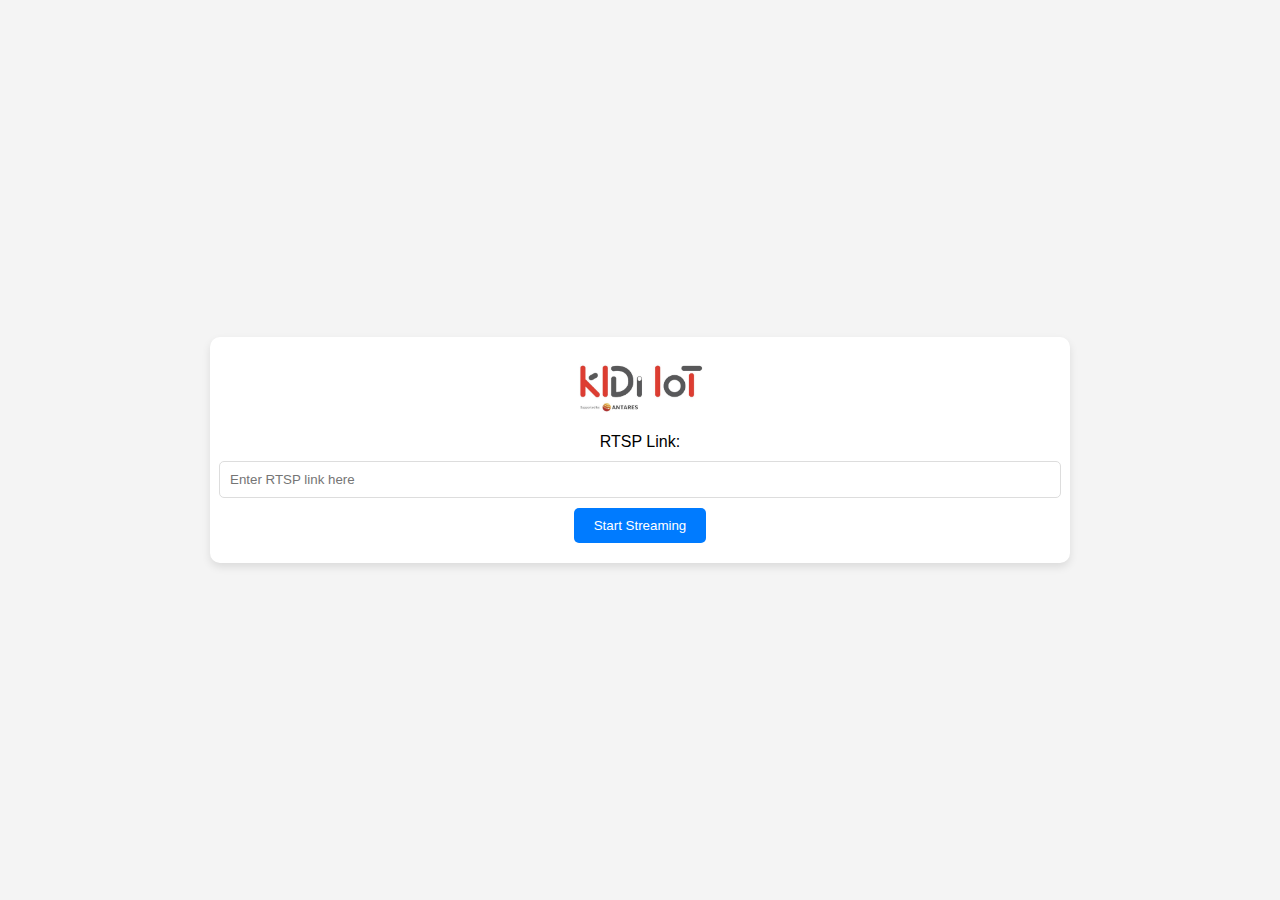
==== Dashboard/index.html @ 6bd5cd01 "update ai4 face pakai caffemodel" ====
<!DOCTYPE html>
<html lang="en">
<head>
    <meta charset="UTF-8">
    <meta name="viewport" content="width=device-width, initial-scale=1.0">
    <title>YOLOv5 Stream</title>
    <link rel="stylesheet" href="style.css">
</head>
<body>
    <div id="container">
        <div id="header">
            <img src="logo.png" alt="Logo" id="logo">
            <!-- <h1>KiDi IoT</h1> -->
        </div>
        
        <!-- Page 1: Start Stream -->
        <div id="start-page">
            <div id="rtsp-section">
                <label for="rtsp-link">RTSP Link:</label>
                <input type="text" id="rtsp-link" name="rtsp-link" placeholder="Enter RTSP link here">
                <button id="start-streaming">Start Streaming</button>
            </div>
        </div>

        <!-- Page 2: Stream Active -->
        <div id="stream-section" style="display: none;">
            <div id="video-container">
                <!-- Left section: controls and text -->
                <div id="left-section">
                    <p>Select AI Mode:</p>
                    <button id="AI1">AI 1</button>
                    <button id="AI2">AI 2</button>
                    <button id="AI3">AI 3</button>
                    <button id="AI4">AI 4</button>
                    <button id="stop-streaming">Stop Streaming</button>
                </div>
                <!-- Right section: video -->
                <div id="right-section">
                    <img id="video-stream" src="" alt="Video Stream">
                    <!-- Detection info below video -->
                </div>
            </div>
            <div id="info-box">
                <div id="detection-info" style="margin-top: 20px; padding: 10px; background: #f0f0f0;">
                    <div id="text-output"></div>
                    <div id="object-selector" style="display: none;">
                        <select id="object-dropdown">
                            <option value="">Select Object</option>
                        </select>
                        <div id="count-display"></div>
                    </div>
                </div>
            </div>
        </div>
    </div>

    <script>
        let aiMode = null;

        // Add this to your existing script section
        let objectList = new Set();
        let selectedObject = '';

        // Reset data when changing AI modes
        function resetDetectionData() {
            objectList.clear();
            selectedObject = '';
            const dropdown = document.getElementById('object-dropdown');
            dropdown.innerHTML = '<option value="">Select Object</option>';
            document.getElementById('text-output').innerHTML = '';
            document.getElementById('count-display').innerHTML = '';
        }


        // Function to update text output
        function updateTextOutput(data) {
            const textOutput = document.getElementById('text-output');
            const objectSelector = document.getElementById('object-selector');
            
            if (aiMode === 'AI2') {
                textOutput.innerHTML = `Objects in boundary:<br>${formatObjectCounts(data)}`;
                objectSelector.style.display = 'none';
            } else if (aiMode === 'AI3') {
                objectSelector.style.display = 'block';
                updateObjectDropdown(data);
            }
        }

        // Function to format object counts for AI2
        function formatObjectCounts(data) {
            return Object.entries(data)
                .map(([obj, count]) => `${obj}: ${count}`)
                .join('<br>');
        }

        // Function to update dropdown for AI3
        function updateObjectDropdown(data) {
            const dropdown = document.getElementById('object-dropdown');
            Object.keys(data).forEach(obj => objectList.add(obj));
            
            // Only update options if they changed
            if (dropdown.options.length !== objectList.size + 1) {
                dropdown.innerHTML = '<option value="">Select Object</option>';
                [...objectList].sort().forEach(obj => {
                    const option = document.createElement('option');
                    option.value = obj;
                    option.textContent = obj;
                    dropdown.appendChild(option);
                });
            }
        }

        // Add event listener for dropdown
        document.getElementById('object-dropdown').addEventListener('change', function(e) {
        if (e.target.value) {
            selectedObject = e.target.value;
            updateSelectedObjectCount();
        }
    });

        // Function to update count for selected object
        function updateSelectedObjectCount() {
            fetch('http://localhost:5001/get_object_count', {
                method: 'POST',
                headers: {
                    'Content-Type': 'application/json',
                },
                body: JSON.stringify({ object: selectedObject })
            })
            .then(response => response.json())
            .then(data => {
                document.getElementById('count-display').innerHTML = 
                    `Obj Count: ${selectedObject}<br>Count: ${data.count}`;
            });
        }

        // Add periodic updates
        // Add periodic updates with better error handling
        function startPeriodicUpdates() {
            setInterval(() => {
                if (aiMode === 'AI2' || aiMode === 'AI3') {
                    fetch('http://localhost:5001/get_detection_data')
                    .then(response => response.json())
                    .then(data => {
                        if (Object.keys(data).length > 0) {
                            updateTextOutput(data);
                        }
                    })
                    .catch(error => console.error('Error fetching detection data:', error));
                }
            }, 1000);
        }

        startPeriodicUpdates();

        document.getElementById('AI1').addEventListener('click', function() {
            aiMode = 'AI1';
            updateAiMode(aiMode);
        });

        document.getElementById('AI2').addEventListener('click', function() {
            aiMode = 'AI2';
            updateAiMode(aiMode);
        });

        document.getElementById('AI3').addEventListener('click', function() {
            aiMode = 'AI3';
            updateAiMode(aiMode);
        });

        document.getElementById('AI4').addEventListener('click', function() {
            aiMode = 'AI4';
            updateAiMode(aiMode);
        });

        
        
        // Update AI mode with reset
        function updateAiMode(mode) {
            fetch('http://localhost:5001/reset_data', {
                method: 'POST'
            })
            .then(() => {
                resetDetectionData();
                
                // Show/hide info-box based on AI mode
                const infoBox = document.getElementById('info-box');
                if (mode === 'AI2' || mode === 'AI3') {
                    infoBox.style.display = 'block';
                } else {
                    infoBox.style.display = 'none';
                }
                
                fetch('http://localhost:5001/update_ai_mode', {
                    method: 'POST',
                    headers: {
                        'Content-Type': 'application/x-www-form-urlencoded',
                    },
                    body: `ai_mode=${encodeURIComponent(mode)}`
                })
                .then(response => {
                    if (response.ok) {
                        alert(`AI Mode updated to: ${mode}`);
                        const videoStream = document.getElementById('video-stream');
                        videoStream.src = '';
                        setTimeout(() => {
                            videoStream.src = `http://localhost:5001/video_feed?timestamp=${new Date().getTime()}`;
                        }, 100);
                    } else {
                        response.text().then(text => alert('Error: ' + text));
                    }
                })
                .catch(error => alert('Error: ' + error));
            });
        }


        
        document.getElementById('start-streaming').addEventListener('click', function() {
            const rtspLink = document.getElementById('rtsp-link').value;
            const aiMode = 'noAI'; // Set your AI mode here if needed

            fetch('http://localhost:5001/start_streaming', {
                method: 'POST',
                headers: {
                    'Content-Type': 'application/x-www-form-urlencoded',
                },
                body: `rtsp=${encodeURIComponent(rtspLink)}&ai_mode=${encodeURIComponent(aiMode)}`,
            })
            .then(response => {
                if (response.ok) {
                    alert('Streaming started successfully!');
                    document.getElementById('video-stream').src = "http://localhost:5001/video_feed";
                    document.getElementById('start-page').style.display = 'none';
                    document.getElementById('stream-section').style.display = 'flex';
                } else {
                    response.text().then(text => alert('Error: ' + text));
                }
            })
            .catch(error => alert('Error: ' + error));
        });

        document.getElementById('stop-streaming').addEventListener('click', function() {
            fetch('http://localhost:5001/stop_streaming', {
                method: 'POST',
            })
            .then(response => {
                if (response.ok) {
                    alert('Streaming stopped successfully!');
                    document.getElementById('video-stream').src = "";
                    document.getElementById('stream-section').style.display = 'none';
                    document.getElementById('start-page').style.display = 'block';
                } else {
                    response.text().then(text => alert('Error: ' + text));
                }
            })
            .catch(error => alert('Error: ' + error));
        });
        
    </script>
</body>
</html>
---- Dashboard/style.css ----
body {
    font-family: Arial, sans-serif;
    margin: 0;
    padding: 0;
    display: flex;
    justify-content: center;
    align-items: center;
    height: 100vh;
    background-color: #f4f4f4;
}

#container {
    text-align: center;
    padding: 20px;
    background: white;
    border-radius: 10px;
    box-shadow: 0 4px 8px rgba(0, 0, 0, 0.1);
    width: 80%;
    max-width: 820px;
}

#header {
    display: flex;
    align-items: center;
    justify-content: center;
    width: 100%;
    margin-bottom: 20px;
}

#logo {
    width: 125px;
    height: auto;
    display: block;
    margin: 0 auto;
}

#rtsp-section {
    display: flex;
    flex-direction: column;
    align-items: center;
}

#rtsp-section input {
    width: 100%;
    padding: 10px;
    margin: 10px 0;
    border: 1px solid #ddd;
    border-radius: 5px;
}

#rtsp-section button {
    padding: 10px 20px;
    background: #007bff;
    color: white;
    border: none;
    border-radius: 5px;
    cursor: pointer;
}

#rtsp-section button:hover {
    background: #0056b3;
}

#stream-section {
    display: flex;
    justify-content: center;
    align-items: center;
    width: 100%;
    height: 60vh;
}

#video-container {
    display: flex;
    justify-content: center;
    align-items: center;
    width: 95%;
    max-width: 900px;
}

#left-section {
    display: flex;
    flex-direction: column;
    justify-content: flex-start;
    margin-right: 20px;
    max-width: 200px;
}

#left-section p {
    margin-bottom: 10px;
    font-weight: bold;
}

#left-section button {
    padding: 10px;
    margin-bottom: 10px;
    background: #007bff;
    color: white;
    border: none;
    border-radius: 5px;
    cursor: pointer;
}

#left-section button:hover {
    background: #0056b3;
}

#left-section #stop-streaming {
    background: #dc3545;
}

#left-section #stop-streaming:hover {
    background: #c82333;
}

#right-section {
    flex: 1;
    display: flex;
    justify-content: center;
    align-items: center;
}

#video-stream {
    max-width: 100%;
    border-radius: 10px;
}

#info-box {
    margin-top: 20px;
    padding: 10px;
    border: 1px solid #ddd;
    border-radius: 5px;
    background: #f9f9f9;
    display: none;
}
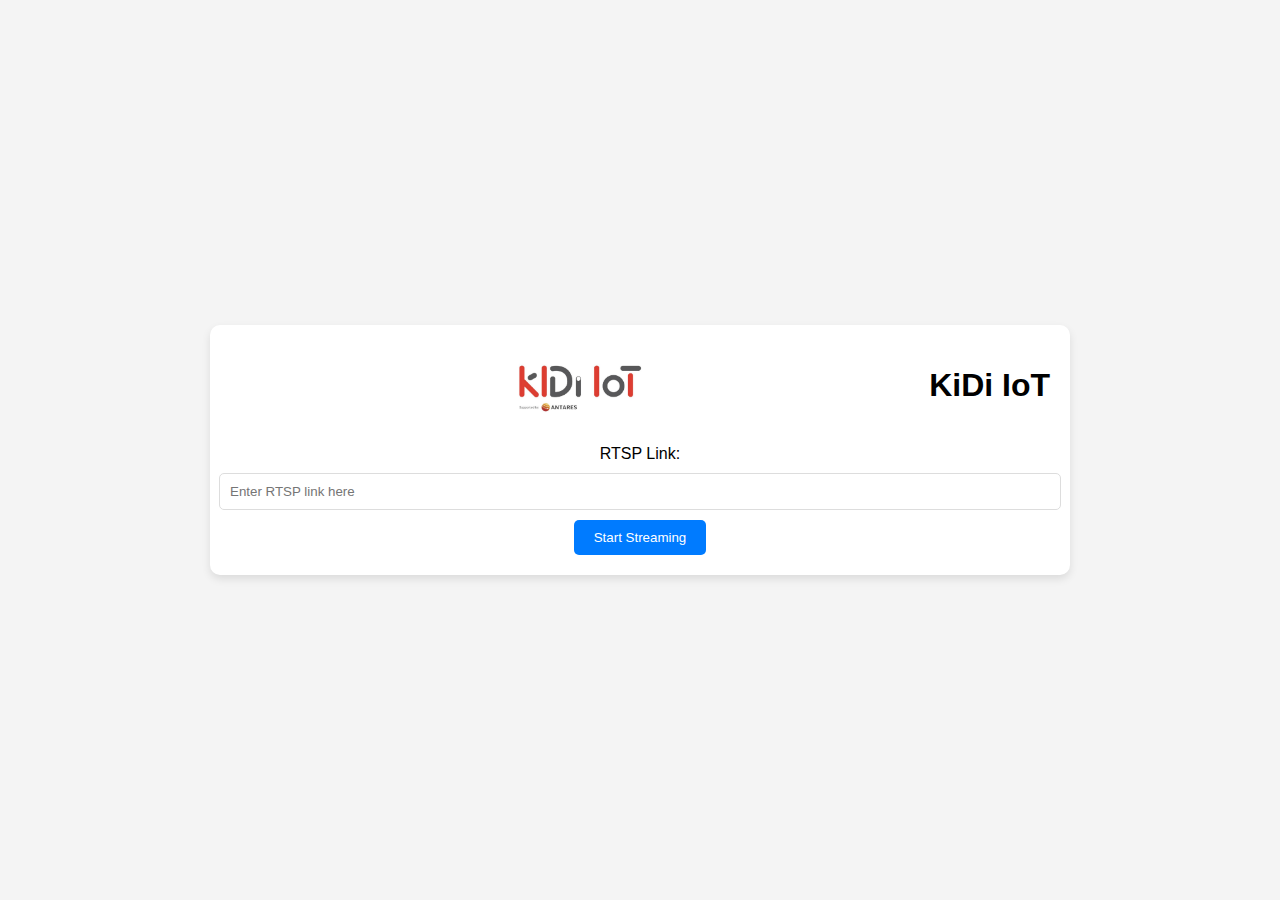
==== commit 7ad8ff7c: "fix" ====
--- a/Dashboard/index.html
+++ b/Dashboard/index.html
@@ -5,12 +5,13 @@
     <meta name="viewport" content="width=device-width, initial-scale=1.0">
     <title>YOLOv5 Stream</title>
     <link rel="stylesheet" href="style.css">
+
 </head>
 <body>
     <div id="container">
         <div id="header">
             <img src="logo.png" alt="Logo" id="logo">
-            <!-- <h1>KiDi IoT</h1> -->
+            <h1>KiDi IoT</h1>
         </div>
         
         <!-- Page 1: Start Stream -->
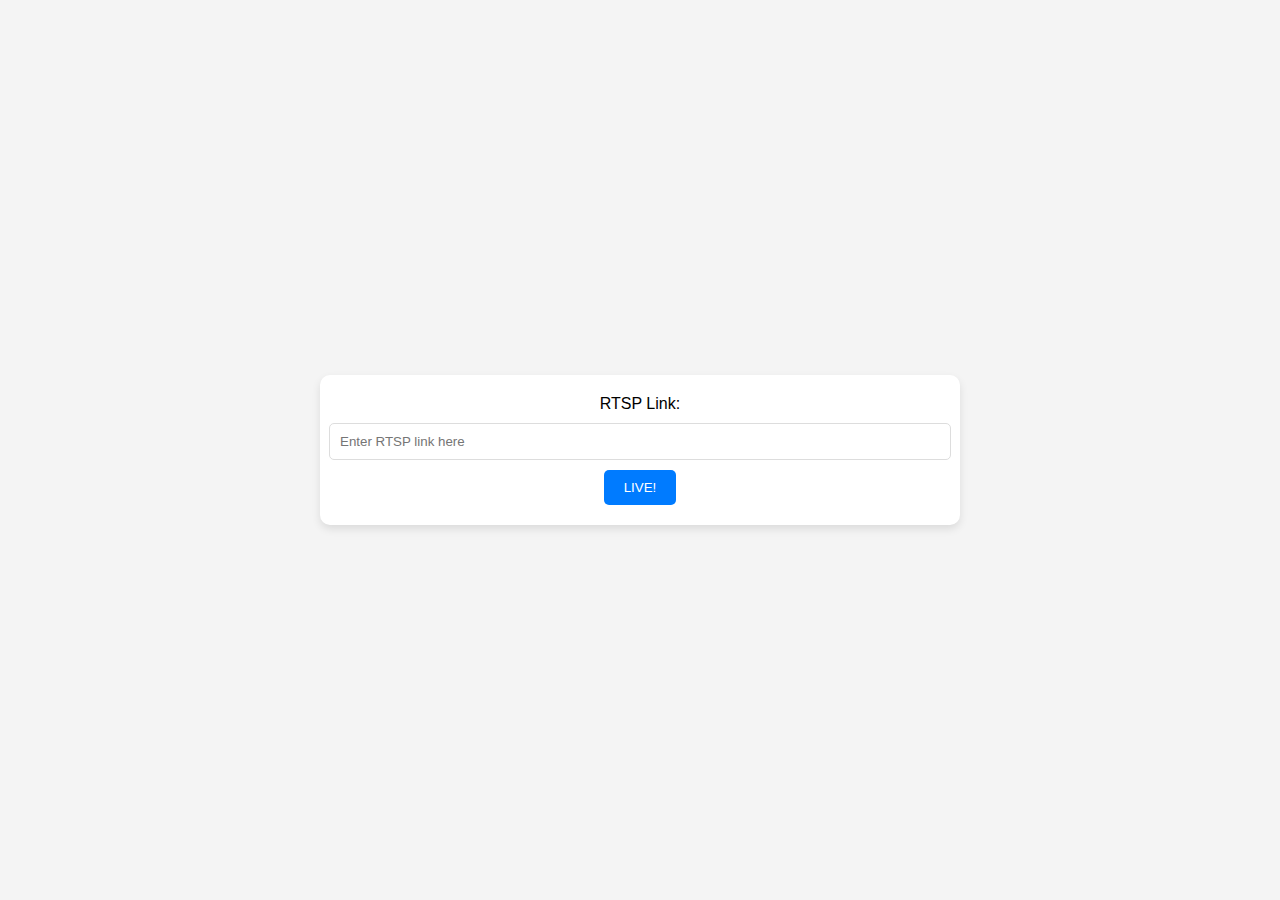
==== commit 9b0313de: "Fix UI" ====
--- a/Dashboard/index.html
+++ b/Dashboard/index.html
@@ -9,236 +9,78 @@
 </head>
 <body>
     <div id="container">
-        <div id="header">
-            <img src="logo.png" alt="Logo" id="logo">
-            <h1>KiDi IoT</h1>
-        </div>
-        
-        <!-- Page 1: Start Stream -->
-        <div id="start-page">
-            <div id="rtsp-section">
-                <label for="rtsp-link">RTSP Link:</label>
-                <input type="text" id="rtsp-link" name="rtsp-link" placeholder="Enter RTSP link here">
-                <button id="start-streaming">Start Streaming</button>
-            </div>
+        <div id="rtsp-section">
+            <label for="rtsp-link">RTSP Link:</label>
+            <input type="text" id="rtsp-link" name="rtsp-link" placeholder="Enter RTSP link here">
+            <button id="submit-rtsp">LIVE!</button>
         </div>
 
-        <!-- Page 2: Stream Active -->
         <div id="stream-section" style="display: none;">
-            <div id="video-container">
-                <!-- Left section: controls and text -->
-                <div id="left-section">
-                    <p>Select AI Mode:</p>
-                    <button id="AI1">AI 1</button>
-                    <button id="AI2">AI 2</button>
-                    <button id="AI3">AI 3</button>
-                    <button id="AI4">AI 4</button>
-                    <button id="stop-streaming">Stop Streaming</button>
-                </div>
-                <!-- Right section: video -->
-                <div id="right-section">
-                    <img id="video-stream" src="" alt="Video Stream">
-                    <!-- Detection info below video -->
-                </div>
+            <div id="controls">
+                <button id="AI1">AI 1</button>
+                <button id="AI2">AI 2</button>
+                <button id="AI3">AI 3</button>
+                <button id="AI4">AI 4</button>
+                <button id="stop-streaming">Stop Streaming</button>
             </div>
-            <div id="info-box">
-                <div id="detection-info" style="margin-top: 20px; padding: 10px; background: #f0f0f0;">
-                    <div id="text-output"></div>
-                    <div id="object-selector" style="display: none;">
-                        <select id="object-dropdown">
-                            <option value="">Select Object</option>
-                        </select>
-                        <div id="count-display"></div>
-                    </div>
-                </div>
-            </div>
+            <img id="video-stream" src="http://localhost:5001/video_feed" alt="Video Stream">
         </div>
+
+        <div id="info-box">Additional information displayed here.</div>
     </div>
 
     <script>
         let aiMode = null;
 
-        // Add this to your existing script section
-        let objectList = new Set();
-        let selectedObject = '';
+        document.getElementById('submit-rtsp').addEventListener('click', function() {
+            const rtspLink = document.getElementById('rtsp-link').value;
 
-        // Reset data when changing AI modes
-        function resetDetectionData() {
-            objectList.clear();
-            selectedObject = '';
-            const dropdown = document.getElementById('object-dropdown');
-            dropdown.innerHTML = '<option value="">Select Object</option>';
-            document.getElementById('text-output').innerHTML = '';
-            document.getElementById('count-display').innerHTML = '';
-        }
-
-
-        // Function to update text output
-        function updateTextOutput(data) {
-            const textOutput = document.getElementById('text-output');
-            const objectSelector = document.getElementById('object-selector');
-            
-            if (aiMode === 'AI2') {
-                textOutput.innerHTML = `Objects in boundary:<br>${formatObjectCounts(data)}`;
-                objectSelector.style.display = 'none';
-            } else if (aiMode === 'AI3') {
-                objectSelector.style.display = 'block';
-                updateObjectDropdown(data);
+            if (!rtspLink) {
+                alert('Please enter an RTSP link.');
+                return;
             }
-        }
-
-        // Function to format object counts for AI2
-        function formatObjectCounts(data) {
-            return Object.entries(data)
-                .map(([obj, count]) => `${obj}: ${count}`)
-                .join('<br>');
-        }
-
-        // Function to update dropdown for AI3
-        function updateObjectDropdown(data) {
-            const dropdown = document.getElementById('object-dropdown');
-            Object.keys(data).forEach(obj => objectList.add(obj));
-            
-            // Only update options if they changed
-            if (dropdown.options.length !== objectList.size + 1) {
-                dropdown.innerHTML = '<option value="">Select Object</option>';
-                [...objectList].sort().forEach(obj => {
-                    const option = document.createElement('option');
-                    option.value = obj;
-                    option.textContent = obj;
-                    dropdown.appendChild(option);
-                });
-            }
-        }
-
-        // Add event listener for dropdown
-        document.getElementById('object-dropdown').addEventListener('change', function(e) {
-        if (e.target.value) {
-            selectedObject = e.target.value;
-            updateSelectedObjectCount();
-        }
-    });
-
-        // Function to update count for selected object
-        function updateSelectedObjectCount() {
-            fetch('http://localhost:5001/get_object_count', {
-                method: 'POST',
-                headers: {
-                    'Content-Type': 'application/json',
-                },
-                body: JSON.stringify({ object: selectedObject })
-            })
-            .then(response => response.json())
-            .then(data => {
-                document.getElementById('count-display').innerHTML = 
-                    `Obj Count: ${selectedObject}<br>Count: ${data.count}`;
-            });
-        }
-
-        // Add periodic updates
-        // Add periodic updates with better error handling
-        function startPeriodicUpdates() {
-            setInterval(() => {
-                if (aiMode === 'AI2' || aiMode === 'AI3') {
-                    fetch('http://localhost:5001/get_detection_data')
-                    .then(response => response.json())
-                    .then(data => {
-                        if (Object.keys(data).length > 0) {
-                            updateTextOutput(data);
-                        }
-                    })
-                    .catch(error => console.error('Error fetching detection data:', error));
-                }
-            }, 1000);
-        }
-
-        startPeriodicUpdates();
-
-        document.getElementById('AI1').addEventListener('click', function() {
-            aiMode = 'AI1';
-            updateAiMode(aiMode);
-        });
-
-        document.getElementById('AI2').addEventListener('click', function() {
-            aiMode = 'AI2';
-            updateAiMode(aiMode);
-        });
-
-        document.getElementById('AI3').addEventListener('click', function() {
-            aiMode = 'AI3';
-            updateAiMode(aiMode);
-        });
-
-        document.getElementById('AI4').addEventListener('click', function() {
-            aiMode = 'AI4';
-            updateAiMode(aiMode);
-        });
-
-        
-        
-        // Update AI mode with reset
-        function updateAiMode(mode) {
-            fetch('http://localhost:5001/reset_data', {
-                method: 'POST'
-            })
-            .then(() => {
-                resetDetectionData();
-                
-                // Show/hide info-box based on AI mode
-                const infoBox = document.getElementById('info-box');
-                if (mode === 'AI2' || mode === 'AI3') {
-                    infoBox.style.display = 'block';
-                } else {
-                    infoBox.style.display = 'none';
-                }
-                
-                fetch('http://localhost:5001/update_ai_mode', {
-                    method: 'POST',
-                    headers: {
-                        'Content-Type': 'application/x-www-form-urlencoded',
-                    },
-                    body: `ai_mode=${encodeURIComponent(mode)}`
-                })
-                .then(response => {
-                    if (response.ok) {
-                        alert(`AI Mode updated to: ${mode}`);
-                        const videoStream = document.getElementById('video-stream');
-                        videoStream.src = '';
-                        setTimeout(() => {
-                            videoStream.src = `http://localhost:5001/video_feed?timestamp=${new Date().getTime()}`;
-                        }, 100);
-                    } else {
-                        response.text().then(text => alert('Error: ' + text));
-                    }
-                })
-                .catch(error => alert('Error: ' + error));
-            });
-        }
-
-
-        
-        document.getElementById('start-streaming').addEventListener('click', function() {
-            const rtspLink = document.getElementById('rtsp-link').value;
-            const aiMode = 'noAI'; // Set your AI mode here if needed
 
             fetch('http://localhost:5001/start_streaming', {
                 method: 'POST',
                 headers: {
                     'Content-Type': 'application/x-www-form-urlencoded',
                 },
-                body: `rtsp=${encodeURIComponent(rtspLink)}&ai_mode=${encodeURIComponent(aiMode)}`,
+                body: `rtsp=${encodeURIComponent(rtspLink)}`,
             })
             .then(response => {
                 if (response.ok) {
                     alert('Streaming started successfully!');
-                    document.getElementById('video-stream').src = "http://localhost:5001/video_feed";
-                    document.getElementById('start-page').style.display = 'none';
+                    document.getElementById('rtsp-section').style.display = 'none';
                     document.getElementById('stream-section').style.display = 'flex';
                 } else {
                     response.text().then(text => alert('Error: ' + text));
                 }
             })
             .catch(error => alert('Error: ' + error));
+        });
+
+        document.getElementById('AI1').addEventListener('click', function() {
+            aiMode = 'AI1';
+            alert('AI 1 selected');
+            document.getElementById('info-box').style.display = 'none';
+        });
+
+        document.getElementById('AI2').addEventListener('click', function() {
+            aiMode = 'AI2';
+            alert('AI 2 selected');
+            document.getElementById('info-box').style.display = 'block';
+        });
+
+        document.getElementById('AI3').addEventListener('click', function() {
+            aiMode = 'AI3';
+            alert('AI 3 selected');
+            document.getElementById('info-box').style.display = 'block';
+        });
+
+        document.getElementById('AI4').addEventListener('click', function() {
+            aiMode = 'AI4';
+            alert('AI 4 selected');
+            document.getElementById('info-box').style.display = 'none';
         });
 
         document.getElementById('stop-streaming').addEventListener('click', function() {
@@ -248,16 +90,14 @@
             .then(response => {
                 if (response.ok) {
                     alert('Streaming stopped successfully!');
-                    document.getElementById('video-stream').src = "";
+                    document.getElementById('rtsp-section').style.display = 'flex';
                     document.getElementById('stream-section').style.display = 'none';
-                    document.getElementById('start-page').style.display = 'block';
                 } else {
                     response.text().then(text => alert('Error: ' + text));
                 }
             })
             .catch(error => alert('Error: ' + error));
         });
-        
     </script>
 </body>
 </html>
--- a/Dashboard/style.css
+++ b/Dashboard/style.css
@@ -8,38 +8,20 @@
     height: 100vh;
     background-color: #f4f4f4;
 }
-
 #container {
     text-align: center;
     padding: 20px;
     background: white;
     border-radius: 10px;
     box-shadow: 0 4px 8px rgba(0, 0, 0, 0.1);
-    width: 80%;
-    max-width: 820px;
+    width: 90%;
+    max-width: 600px;
 }
-
-#header {
-    display: flex;
-    align-items: center;
-    justify-content: center;
-    width: 100%;
-    margin-bottom: 20px;
-}
-
-#logo {
-    width: 125px;
-    height: auto;
-    display: block;
-    margin: 0 auto;
-}
-
 #rtsp-section {
     display: flex;
     flex-direction: column;
     align-items: center;
 }
-
 #rtsp-section input {
     width: 100%;
     padding: 10px;
@@ -47,7 +29,6 @@
     border: 1px solid #ddd;
     border-radius: 5px;
 }
-
 #rtsp-section button {
     padding: 10px 20px;
     background: #007bff;
@@ -56,41 +37,20 @@
     border-radius: 5px;
     cursor: pointer;
 }
-
 #rtsp-section button:hover {
     background: #0056b3;
 }
-
 #stream-section {
     display: flex;
-    justify-content: center;
-    align-items: center;
-    width: 100%;
-    height: 60vh;
+    margin-top: 20px;
 }
-
-#video-container {
-    display: flex;
-    justify-content: center;
-    align-items: center;
-    width: 95%;
-    max-width: 900px;
-}
-
-#left-section {
+#controls {
     display: flex;
     flex-direction: column;
-    justify-content: flex-start;
+    justify-content: center;
     margin-right: 20px;
-    max-width: 200px;
 }
-
-#left-section p {
-    margin-bottom: 10px;
-    font-weight: bold;
-}
-
-#left-section button {
+#controls button {
     padding: 10px;
     margin-bottom: 10px;
     background: #007bff;
@@ -99,31 +59,14 @@
     border-radius: 5px;
     cursor: pointer;
 }
-
-#left-section button:hover {
+#controls button:hover {
     background: #0056b3;
 }
-
-#left-section #stop-streaming {
-    background: #dc3545;
-}
-
-#left-section #stop-streaming:hover {
-    background: #c82333;
-}
-
-#right-section {
+#video-stream {
     flex: 1;
-    display: flex;
-    justify-content: center;
-    align-items: center;
-}
-
-#video-stream {
     max-width: 100%;
     border-radius: 10px;
 }
-
 #info-box {
     margin-top: 20px;
     padding: 10px;
@@ -131,4 +74,4 @@
     border-radius: 5px;
     background: #f9f9f9;
     display: none;
-}
+}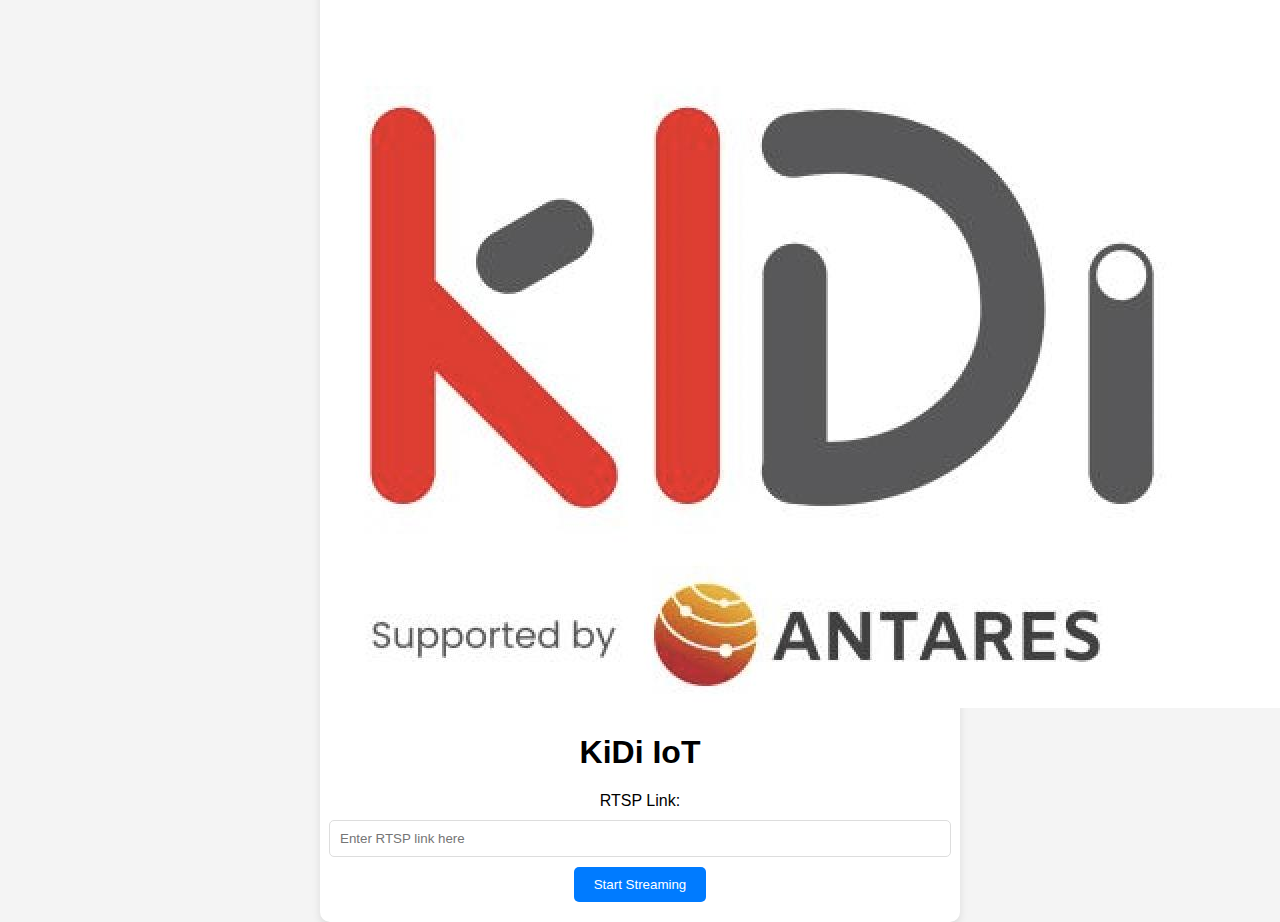
==== commit aabdfc85: "update yolo11n" ====
--- a/Dashboard/index.html
+++ b/Dashboard/index.html
@@ -9,48 +9,230 @@
 </head>
 <body>
     <div id="container">
-        <div id="rtsp-section">
-            <label for="rtsp-link">RTSP Link:</label>
-            <input type="text" id="rtsp-link" name="rtsp-link" placeholder="Enter RTSP link here">
-            <button id="submit-rtsp">LIVE!</button>
+        <div id="header">
+            <img src="logo.png" alt="Logo" id="logo">
+            <h1>KiDi IoT</h1>
         </div>
-
+        
+        <!-- Page 1: Start Stream -->
+        <div id="start-page">
+            <div id="rtsp-section">
+                <label for="rtsp-link">RTSP Link:</label>
+                <input type="text" id="rtsp-link" name="rtsp-link" placeholder="Enter RTSP link here">
+                <button id="start-streaming">Start Streaming</button>
+            </div>
+        </div>
+
+        <!-- Page 2: Stream Active -->
         <div id="stream-section" style="display: none;">
-            <div id="controls">
-                <button id="AI1">AI 1</button>
-                <button id="AI2">AI 2</button>
-                <button id="AI3">AI 3</button>
-                <button id="AI4">AI 4</button>
-                <button id="stop-streaming">Stop Streaming</button>
+            <div id="video-container">
+                <!-- Left section: controls and text -->
+                <div id="left-section">
+                    <p>Select AI Mode:</p>
+                    <button id="AI1">AI 1</button>
+                    <button id="AI2">AI 2</button>
+                    <button id="AI3">AI 3</button>
+                    <button id="AI4">AI 4</button>
+                    <button id="stop-streaming">Stop Streaming</button>
+                </div>
+                <!-- Right section: video -->
+                <div id="right-section">
+                    <img id="video-stream" src="" alt="Video Stream">
+                    <!-- Detection info below video -->
+                </div>
             </div>
-            <img id="video-stream" src="http://localhost:5001/video_feed" alt="Video Stream">
+            <div id="info-box">
+                <div id="detection-info" style="margin-top: 20px; padding: 10px; background: #f0f0f0;">
+                    <div id="text-output"></div>
+                    <div id="object-selector" style="display: none;">
+                        <select id="object-dropdown">
+                            <option value="">Select Object</option>
+                        </select>
+                        <div id="count-display"></div>
+                    </div>
+                </div>
+            </div>
         </div>
-
-        <div id="info-box">Additional information displayed here.</div>
     </div>
 
     <script>
         let aiMode = null;
 
-        document.getElementById('submit-rtsp').addEventListener('click', function() {
+        // Add this to your existing script section
+        let objectList = new Set();
+        let selectedObject = '';
+
+        // Reset data when changing AI modes
+        function resetDetectionData() {
+            objectList.clear();
+            selectedObject = '';
+            const dropdown = document.getElementById('object-dropdown');
+            dropdown.innerHTML = '<option value="">Select Object</option>';
+            document.getElementById('text-output').innerHTML = '';
+            document.getElementById('count-display').innerHTML = '';
+        }
+
+
+        // Function to update text output
+        function updateTextOutput(data) {
+            const textOutput = document.getElementById('text-output');
+            const objectSelector = document.getElementById('object-selector');
+            
+            if (aiMode === 'AI2') {
+                textOutput.innerHTML = `Objects in boundary:<br>${formatObjectCounts(data)}`;
+                objectSelector.style.display = 'none';
+            } else if (aiMode === 'AI3') {
+                objectSelector.style.display = 'block';
+                updateObjectDropdown(data);
+            }
+        }
+
+        // Function to format object counts for AI2
+        function formatObjectCounts(data) {
+            return Object.entries(data)
+                .map(([obj, count]) => `${obj}: ${count}`)
+                .join('<br>');
+        }
+
+        // Function to update dropdown for AI3
+        function updateObjectDropdown(data) {
+            const dropdown = document.getElementById('object-dropdown');
+            Object.keys(data).forEach(obj => objectList.add(obj));
+            
+            // Only update options if they changed
+            if (dropdown.options.length !== objectList.size + 1) {
+                dropdown.innerHTML = '<option value="">Select Object</option>';
+                [...objectList].sort().forEach(obj => {
+                    const option = document.createElement('option');
+                    option.value = obj;
+                    option.textContent = obj;
+                    dropdown.appendChild(option);
+                });
+            }
+        }
+
+        // Add event listener for dropdown
+        document.getElementById('object-dropdown').addEventListener('change', function(e) {
+        if (e.target.value) {
+            selectedObject = e.target.value;
+            updateSelectedObjectCount();
+        }
+    });
+
+        // Function to update count for selected object
+        function updateSelectedObjectCount() {
+            fetch('http://localhost:5001/get_object_count', {
+                method: 'POST',
+                headers: {
+                    'Content-Type': 'application/json',
+                },
+                body: JSON.stringify({ object: selectedObject })
+            })
+            .then(response => response.json())
+            .then(data => {
+                document.getElementById('count-display').innerHTML = 
+                    `Obj Count: ${selectedObject}<br>Count: ${data.count}`;
+            });
+        }
+
+        // Add periodic updates
+        // Add periodic updates with better error handling
+        function startPeriodicUpdates() {
+            setInterval(() => {
+                if (aiMode === 'AI2' || aiMode === 'AI3') {
+                    fetch('http://localhost:5001/get_detection_data')
+                    .then(response => response.json())
+                    .then(data => {
+                        if (Object.keys(data).length > 0) {
+                            updateTextOutput(data);
+                        }
+                    })
+                    .catch(error => console.error('Error fetching detection data:', error));
+                }
+            }, 1000);
+        }
+
+        startPeriodicUpdates();
+
+        document.getElementById('AI1').addEventListener('click', function() {
+            aiMode = 'AI1';
+            updateAiMode(aiMode);
+        });
+
+        document.getElementById('AI2').addEventListener('click', function() {
+            aiMode = 'AI2';
+            updateAiMode(aiMode);
+        });
+
+        document.getElementById('AI3').addEventListener('click', function() {
+            aiMode = 'AI3';
+            updateAiMode(aiMode);
+        });
+
+        document.getElementById('AI4').addEventListener('click', function() {
+            aiMode = 'AI4';
+            updateAiMode(aiMode);
+        });
+
+        
+        
+        // Update AI mode with reset
+        function updateAiMode(mode) {
+            fetch('http://localhost:5001/reset_data', {
+                method: 'POST'
+            })
+            .then(() => {
+                resetDetectionData();
+                
+                // Show/hide info-box based on AI mode
+                const infoBox = document.getElementById('info-box');
+                if (mode === 'AI2' || mode === 'AI3') {
+                    infoBox.style.display = 'block';
+                } else {
+                    infoBox.style.display = 'none';
+                }
+                
+                fetch('http://localhost:5001/update_ai_mode', {
+                    method: 'POST',
+                    headers: {
+                        'Content-Type': 'application/x-www-form-urlencoded',
+                    },
+                    body: `ai_mode=${encodeURIComponent(mode)}`
+                })
+                .then(response => {
+                    if (response.ok) {
+                        alert(`AI Mode updated to: ${mode}`);
+                        const videoStream = document.getElementById('video-stream');
+                        videoStream.src = '';
+                        setTimeout(() => {
+                            videoStream.src = `http://localhost:5001/video_feed?timestamp=${new Date().getTime()}`;
+                        }, 100);
+                    } else {
+                        response.text().then(text => alert('Error: ' + text));
+                    }
+                })
+                .catch(error => alert('Error: ' + error));
+            });
+        }
+
+
+        
+        document.getElementById('start-streaming').addEventListener('click', function() {
             const rtspLink = document.getElementById('rtsp-link').value;
-
-            if (!rtspLink) {
-                alert('Please enter an RTSP link.');
-                return;
-            }
+            const aiMode = 'noAI'; // Set your AI mode here if needed
 
             fetch('http://localhost:5001/start_streaming', {
                 method: 'POST',
                 headers: {
                     'Content-Type': 'application/x-www-form-urlencoded',
                 },
-                body: `rtsp=${encodeURIComponent(rtspLink)}`,
+                body: `rtsp=${encodeURIComponent(rtspLink)}&ai_mode=${encodeURIComponent(aiMode)}`,
             })
             .then(response => {
                 if (response.ok) {
                     alert('Streaming started successfully!');
-                    document.getElementById('rtsp-section').style.display = 'none';
+                    document.getElementById('video-stream').src = "http://localhost:5001/video_feed";
+                    document.getElementById('start-page').style.display = 'none';
                     document.getElementById('stream-section').style.display = 'flex';
                 } else {
                     response.text().then(text => alert('Error: ' + text));
@@ -59,30 +241,6 @@
             .catch(error => alert('Error: ' + error));
         });
 
-        document.getElementById('AI1').addEventListener('click', function() {
-            aiMode = 'AI1';
-            alert('AI 1 selected');
-            document.getElementById('info-box').style.display = 'none';
-        });
-
-        document.getElementById('AI2').addEventListener('click', function() {
-            aiMode = 'AI2';
-            alert('AI 2 selected');
-            document.getElementById('info-box').style.display = 'block';
-        });
-
-        document.getElementById('AI3').addEventListener('click', function() {
-            aiMode = 'AI3';
-            alert('AI 3 selected');
-            document.getElementById('info-box').style.display = 'block';
-        });
-
-        document.getElementById('AI4').addEventListener('click', function() {
-            aiMode = 'AI4';
-            alert('AI 4 selected');
-            document.getElementById('info-box').style.display = 'none';
-        });
-
         document.getElementById('stop-streaming').addEventListener('click', function() {
             fetch('http://localhost:5001/stop_streaming', {
                 method: 'POST',
@@ -90,14 +248,16 @@
             .then(response => {
                 if (response.ok) {
                     alert('Streaming stopped successfully!');
-                    document.getElementById('rtsp-section').style.display = 'flex';
+                    document.getElementById('video-stream').src = "";
                     document.getElementById('stream-section').style.display = 'none';
+                    document.getElementById('start-page').style.display = 'block';
                 } else {
                     response.text().then(text => alert('Error: ' + text));
                 }
             })
             .catch(error => alert('Error: ' + error));
         });
+        
     </script>
 </body>
 </html>
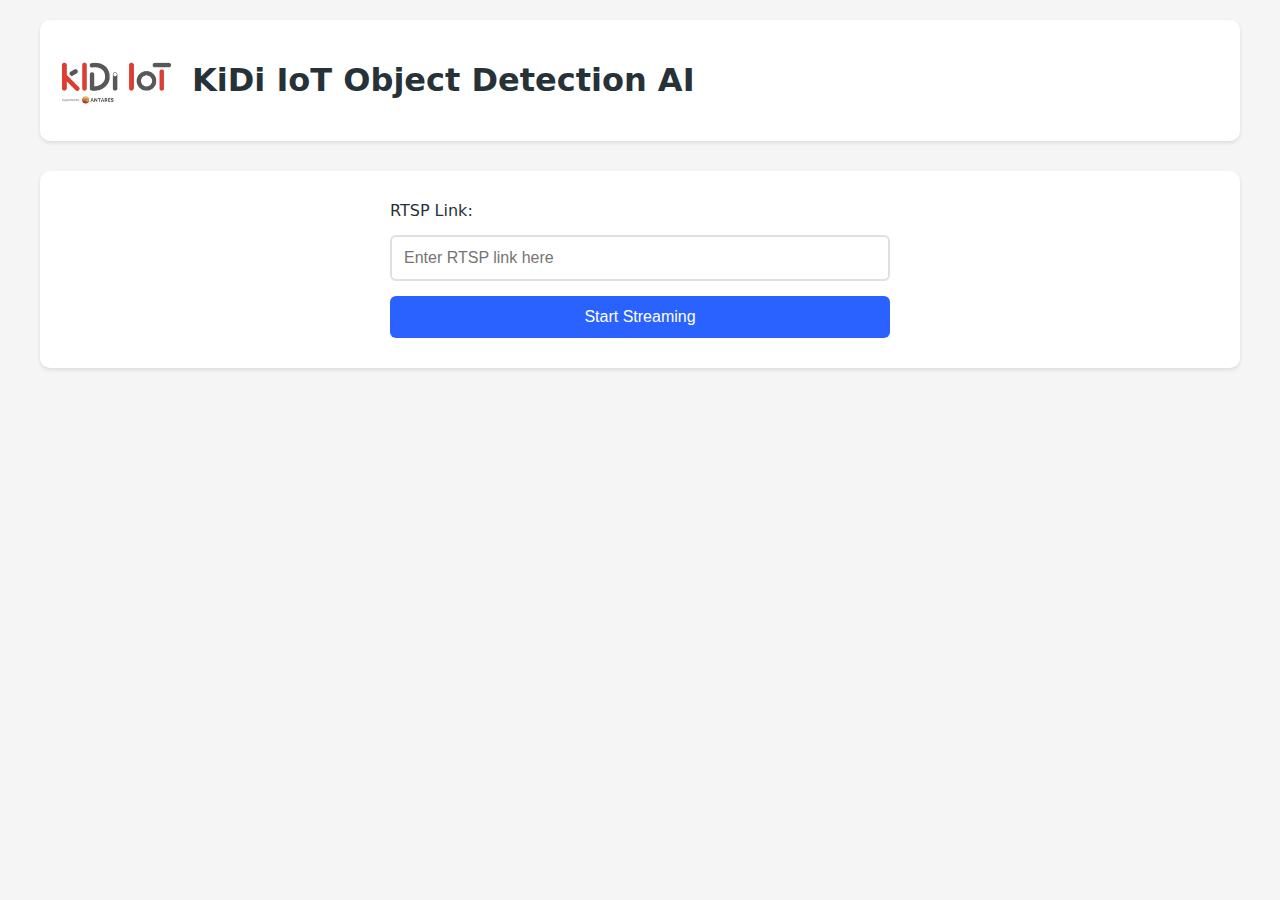
==== commit 00acea00: "update style" ====
--- a/Dashboard/index.html
+++ b/Dashboard/index.html
@@ -11,7 +11,7 @@
     <div id="container">
         <div id="header">
             <img src="logo.png" alt="Logo" id="logo">
-            <h1>KiDi IoT</h1>
+            <h1>KiDi IoT Object Detection AI</h1>
         </div>
         
         <!-- Page 1: Start Stream -->
@@ -72,6 +72,27 @@
             document.getElementById('count-display').innerHTML = '';
         }
 
+        function showToast(message, type = 'info') {
+            const toast = document.createElement('div');
+            toast.className = `toast ${type}`;
+            toast.textContent = message;
+            document.body.appendChild(toast);
+            
+            setTimeout(() => {
+                toast.remove();
+            }, 3000);
+        }
+
+        // Add loading states to buttons
+        function setLoading(button, isLoading) {
+            if (isLoading) {
+                button.classList.add('loading');
+                button.disabled = true;
+            } else {
+                button.classList.remove('loading');
+                button.disabled = false;
+            }
+        }
 
         // Function to update text output
         function updateTextOutput(data) {
@@ -201,25 +222,26 @@
                 })
                 .then(response => {
                     if (response.ok) {
-                        alert(`AI Mode updated to: ${mode}`);
+                        showToast(`AI Mode updated to: ${mode}`);
                         const videoStream = document.getElementById('video-stream');
                         videoStream.src = '';
                         setTimeout(() => {
                             videoStream.src = `http://localhost:5001/video_feed?timestamp=${new Date().getTime()}`;
                         }, 100);
                     } else {
-                        response.text().then(text => alert('Error: ' + text));
+                        response.text().then(text => showToast('Error: ' + text));
                     }
                 })
-                .catch(error => alert('Error: ' + error));
+                .catch(error => showToast('Error: ' + error));
             });
         }
-
-
         
         document.getElementById('start-streaming').addEventListener('click', function() {
+            const button = this;
+            setLoading(button, true);
+            
             const rtspLink = document.getElementById('rtsp-link').value;
-            const aiMode = 'noAI'; // Set your AI mode here if needed
+            const aiMode = 'noAI';
 
             fetch('http://localhost:5001/start_streaming', {
                 method: 'POST',
@@ -230,15 +252,16 @@
             })
             .then(response => {
                 if (response.ok) {
-                    alert('Streaming started successfully!');
+                    showToast('Streaming started successfully!', 'success');
                     document.getElementById('video-stream').src = "http://localhost:5001/video_feed";
                     document.getElementById('start-page').style.display = 'none';
                     document.getElementById('stream-section').style.display = 'flex';
                 } else {
-                    response.text().then(text => alert('Error: ' + text));
-                }
-            })
-            .catch(error => alert('Error: ' + error));
+                    response.text().then(text => showToast(text, 'error'));
+                }
+            })
+            .catch(error => showToast(error.message, 'error'))
+            .finally(() => setLoading(button, false));
         });
 
         document.getElementById('stop-streaming').addEventListener('click', function() {
@@ -247,15 +270,25 @@
             })
             .then(response => {
                 if (response.ok) {
-                    alert('Streaming stopped successfully!');
+                    showToast('Streaming stopped successfully!');
                     document.getElementById('video-stream').src = "";
                     document.getElementById('stream-section').style.display = 'none';
                     document.getElementById('start-page').style.display = 'block';
                 } else {
-                    response.text().then(text => alert('Error: ' + text));
-                }
-            })
-            .catch(error => alert('Error: ' + error));
+                    response.text().then(text => showToast('Error: ' + text));
+                }
+            })
+            .catch(error => showToast('Error: ' + error));
+        });
+
+        // Handle page refresh/unload
+        window.addEventListener('beforeunload', function() {
+            // Stop streaming when page is refreshed or closed
+            fetch('http://localhost:5001/stop_streaming', {
+                method: 'POST',
+                // Use keepalive to ensure the request completes even if page is unloading
+                keepalive: true 
+            });
         });
         
     </script>
--- a/Dashboard/style.css
+++ b/Dashboard/style.css
@@ -1,77 +1,179 @@
+:root {
+    --primary: #2962ff;
+    --primary-dark: #0039cb;
+    --secondary: #455a64;
+    --success: #43a047;
+    --error: #d32f2f;
+    --background: #f5f5f5;
+    --card: #ffffff;
+    --text: #263238;
+}
+
 body {
-    font-family: Arial, sans-serif;
+    font-family: 'Segoe UI', system-ui, -apple-system, sans-serif;
     margin: 0;
     padding: 0;
+    background: var(--background);
+    color: var(--text);
+}
+
+#container {
+    max-width: 1200px;
+    margin: 0 auto;
+    padding: 20px;
+}
+
+#header {
     display: flex;
-    justify-content: center;
     align-items: center;
-    height: 100vh;
-    background-color: #f4f4f4;
+    background: var(--card);
+    padding: 20px;
+    border-radius: 10px;
+    box-shadow: 0 2px 4px rgba(0,0,0,0.1);
+    margin-bottom: 30px;
 }
-#container {
-    text-align: center;
-    padding: 20px;
-    background: white;
+
+#logo {
+    height: 50px;
+    margin-right: 20px;
+}
+
+#start-page, #stream-section {
+    background: var(--card);
+    padding: 30px;
     border-radius: 10px;
-    box-shadow: 0 4px 8px rgba(0, 0, 0, 0.1);
-    width: 90%;
-    max-width: 600px;
+    box-shadow: 0 2px 4px rgba(0,0,0,0.1);
 }
+
 #rtsp-section {
     display: flex;
     flex-direction: column;
-    align-items: center;
+    gap: 15px;
+    max-width: 500px;
+    margin: 0 auto;
 }
-#rtsp-section input {
-    width: 100%;
-    padding: 10px;
-    margin: 10px 0;
-    border: 1px solid #ddd;
-    border-radius: 5px;
+
+input[type="text"] {
+    padding: 12px;
+    border: 2px solid #e0e0e0;
+    border-radius: 6px;
+    font-size: 16px;
+    transition: border-color 0.3s;
 }
-#rtsp-section button {
-    padding: 10px 20px;
-    background: #007bff;
+
+input[type="text"]:focus {
+    border-color: var(--primary);
+    outline: none;
+}
+
+button {
+    padding: 12px 24px;
+    border: none;
+    border-radius: 6px;
+    font-size: 16px;
+    font-weight: 500;
+    cursor: pointer;
+    transition: all 0.3s;
+    background: var(--primary);
     color: white;
-    border: none;
-    border-radius: 5px;
-    cursor: pointer;
 }
-#rtsp-section button:hover {
-    background: #0056b3;
+
+button:hover {
+    background: var(--primary-dark);
+    transform: translateY(-1px);
 }
-#stream-section {
-    display: flex;
-    margin-top: 20px;
-}
-#controls {
+
+#left-section {
     display: flex;
     flex-direction: column;
-    justify-content: center;
-    margin-right: 20px;
+    gap: 15px;
+    padding: 20px;
+    background: var(--card);
+    border-radius: 10px;
+    box-shadow: 0 2px 4px rgba(0,0,0,0.1);
 }
-#controls button {
-    padding: 10px;
-    margin-bottom: 10px;
-    background: #007bff;
-    color: white;
-    border: none;
-    border-radius: 5px;
-    cursor: pointer;
+
+#video-container {
+    display: grid;
+    grid-template-columns: 250px 1fr;
+    gap: 20px;
 }
-#controls button:hover {
-    background: #0056b3;
+
+#video-stream {
+    width: 100%;
+    border-radius: 10px;
+    box-shadow: 0 2px 4px rgba(0,0,0,0.1);
 }
-#video-stream {
-    flex: 1;
-    max-width: 100%;
-    border-radius: 10px;
-}
+
 #info-box {
     margin-top: 20px;
+    padding: 20px;
+    background: var(--card);
+    border-radius: 10px;
+    box-shadow: 0 2px 4px rgba(0,0,0,0.1);
+}
+
+select {
     padding: 10px;
-    border: 1px solid #ddd;
-    border-radius: 5px;
-    background: #f9f9f9;
-    display: none;
+    border: 2px solid #e0e0e0;
+    border-radius: 6px;
+    font-size: 16px;
+    width: 100%;
+    max-width: 300px;
+    margin-bottom: 15px;
+}
+
+/* Loading animation */
+.loading {
+    position: relative;
+    opacity: 0.7;
+    pointer-events: none;
+}
+
+.loading::after {
+    content: "";
+    position: absolute;
+    top: 50%;
+    left: 50%;
+    width: 20px;
+    height: 20px;
+    margin: -10px 0 0 -10px;
+    border: 3px solid rgba(255,255,255,0.3);
+    border-radius: 50%;
+    border-top-color: white;
+    animation: spin 1s ease-in-out infinite;
+}
+
+@keyframes spin {
+    to { transform: rotate(360deg); }
+}
+
+/* Responsive design */
+@media (max-width: 768px) {
+    #video-container {
+        grid-template-columns: 1fr;
+    }
+    
+    #left-section {
+        flex-direction: row;
+        flex-wrap: wrap;
+        justify-content: center;
+    }
+}
+
+.toast {
+    position: fixed;
+    bottom: 20px;
+    right: 20px;
+    padding: 15px 25px;
+    background: var(--secondary);
+    color: white;
+    border-radius: 6px;
+    box-shadow: 0 2px 4px rgba(0,0,0,0.2);
+    animation: slideIn 0.3s ease-out;
+}
+
+@keyframes slideIn {
+    from { transform: translateY(100%); opacity: 0; }
+    to { transform: translateY(0); opacity: 1; }
 }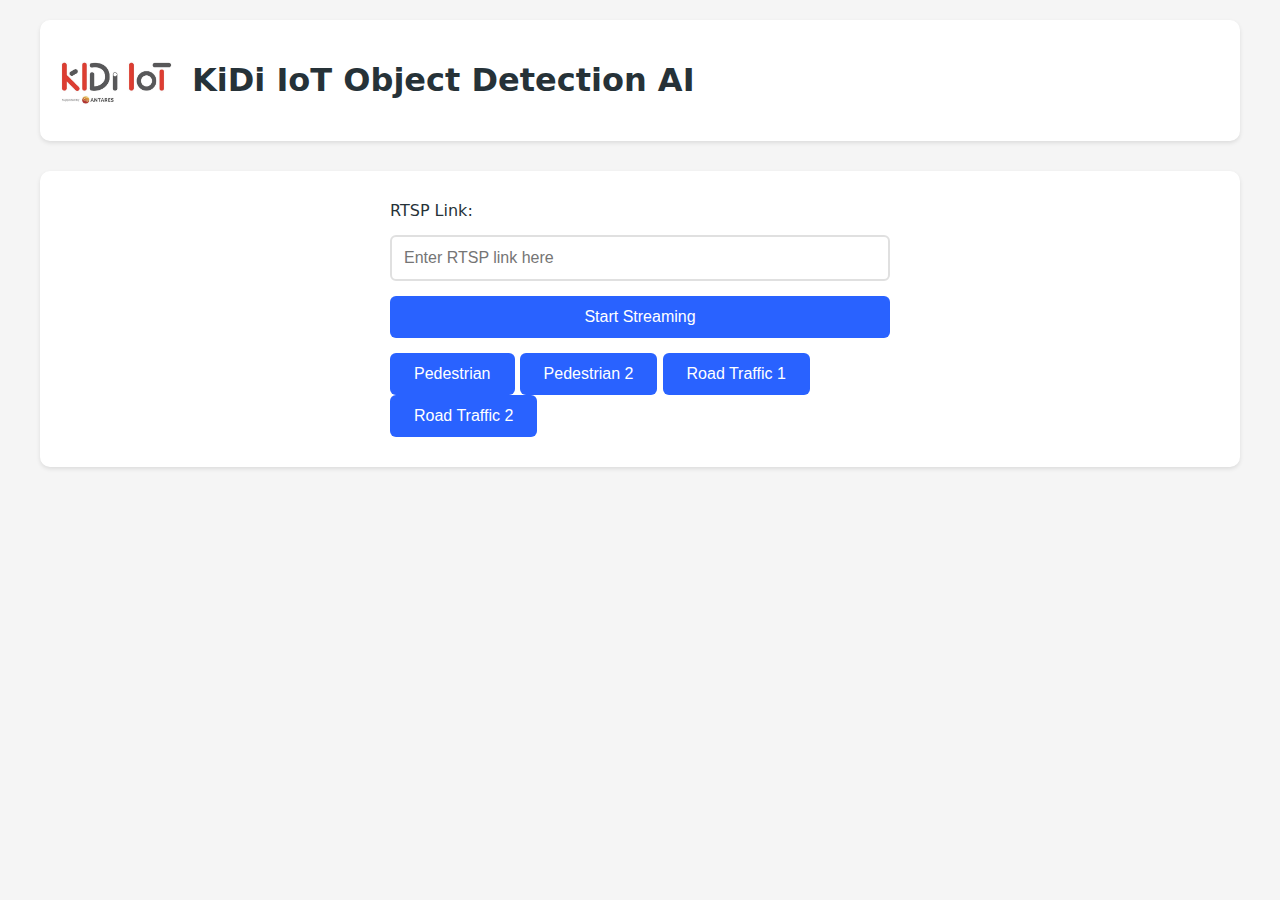
==== commit 0fea1c6c: "nambah local video" ====
--- a/Dashboard/index.html
+++ b/Dashboard/index.html
@@ -20,6 +20,12 @@
                 <label for="rtsp-link">RTSP Link:</label>
                 <input type="text" id="rtsp-link" name="rtsp-link" placeholder="Enter RTSP link here">
                 <button id="start-streaming">Start Streaming</button>
+                <div>
+                    <button id="start-local-video-1">Pedestrian</button>
+                    <button id="start-local-video-2">Pedestrian 2</button>
+                    <button id="start-local-video-3">Road Traffic 1</button>
+                    <button id="start-local-video-4">Road Traffic 2</button>
+                </div>
             </div>
         </div>
 
@@ -108,6 +114,49 @@
             }
         }
 
+
+        document.getElementById('start-local-video-1').addEventListener('click', function() {
+            startLocalVideo('resources/Pedestrian.mp4', this);
+        });
+
+        document.getElementById('start-local-video-2').addEventListener('click', function() {
+            startLocalVideo('resources/vecteezy_people-crossing-the-street-on-green-light_28257902.mp4', this);
+        });
+
+        document.getElementById('start-local-video-3').addEventListener('click', function() {
+            startLocalVideo('resources/RoadTraffic1.mp4', this);
+        });
+
+        document.getElementById('start-local-video-4').addEventListener('click', function() {
+            startLocalVideo('resources/RoadTraffic2.mp4', this);
+        });
+
+        function startLocalVideo(videoPath, button) {
+            setLoading(button, true);
+
+            fetch('http://localhost:5001/start_local_video', {
+                method: 'POST',
+                headers: {
+                    'Content-Type': 'application/json',
+                },
+                body: JSON.stringify({ local_video_path: videoPath })
+            })
+            .then(response => {
+                if (response.ok) {
+                    showToast('Local video started successfully!', 'success');
+                    document.getElementById('video-stream').src = "http://localhost:5001/video_feed";
+                    document.getElementById('start-page').style.display = 'none';
+                    document.getElementById('stream-section').style.display = 'flex';
+                } else {
+                    response.text().then(text => showToast(text, 'error'));
+                }
+            })
+            .catch(error => showToast(error.message, 'error'))
+            .finally(() => setLoading(button, false));
+        }
+
+
+
         // Function to format object counts for AI2
         function formatObjectCounts(data) {
             return Object.entries(data)
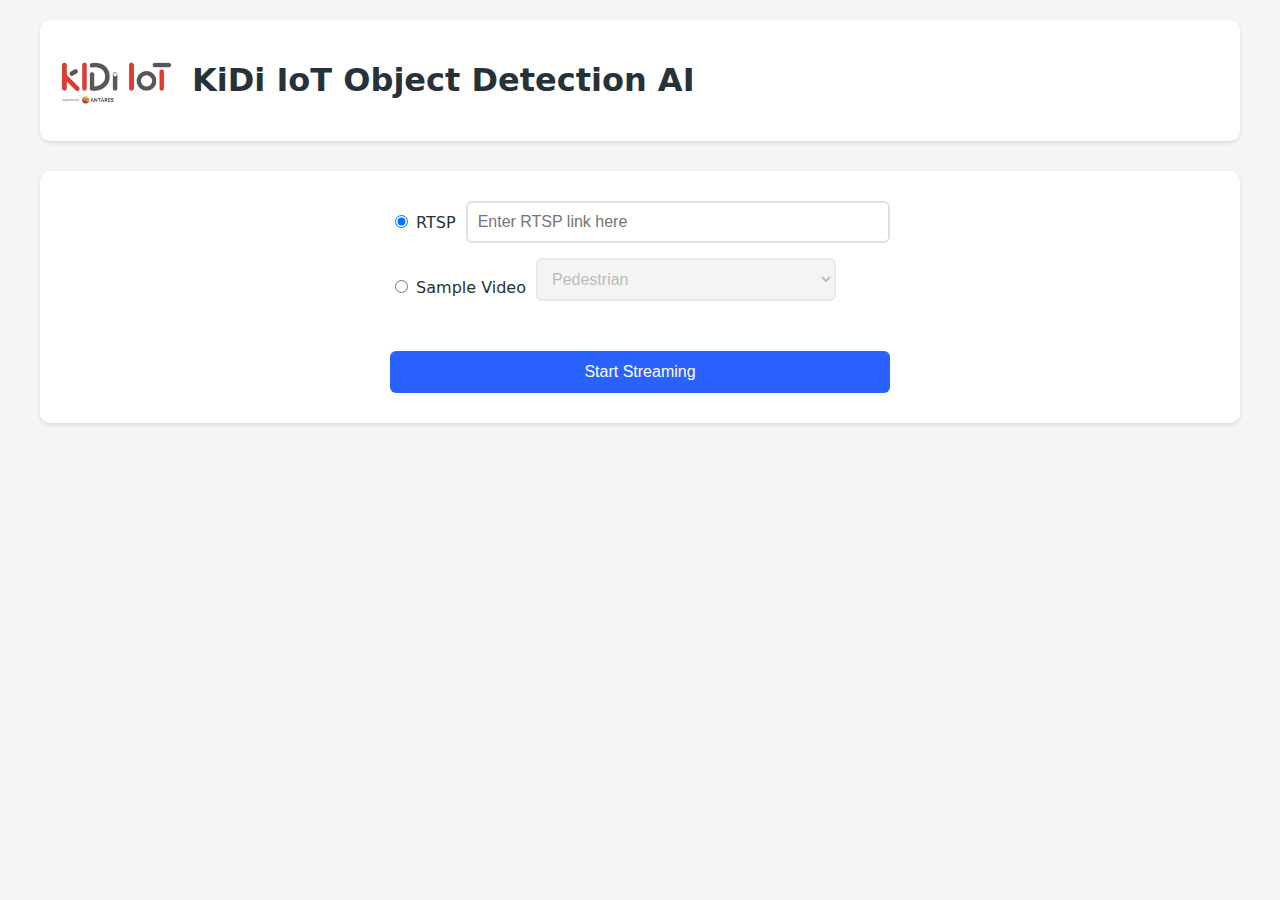
==== commit 141be49d: "update gitignore" ====
--- a/Dashboard/index.html
+++ b/Dashboard/index.html
@@ -17,15 +17,31 @@
         <!-- Page 1: Start Stream -->
         <div id="start-page">
             <div id="rtsp-section">
-                <label for="rtsp-link">RTSP Link:</label>
-                <input type="text" id="rtsp-link" name="rtsp-link" placeholder="Enter RTSP link here">
+                <!-- RTSP Radio and Input -->
+                <div class="radio-input-group">
+                    <label>
+                        <input type="radio" id="rtsp-radio" name="stream-type" value="rtsp" checked>
+                        RTSP
+                    </label>
+                    <input type="text" id="rtsp-link" name="rtsp-link" placeholder="Enter RTSP link here">
+                </div>
+
+                <!-- Sample Video Radio and Dropdown -->
+                <div class="radio-input-group">
+                    <label>
+                        <input type="radio" id="sample-video-radio" name="stream-type" value="sample-video">
+                        Sample Video
+                    </label>
+                    <select id="local-video-dropdown">
+                        <option value="resources/Pedestrian.mp4">Pedestrian</option>
+                        <option value="resources/vecteezy_people-crossing-the-street-on-green-light_28257902.mp4">Pedestrian 2</option>
+                        <option value="resources/RoadTraffic1.mp4">Road Traffic 1</option>
+                        <option value="resources/RoadTrafic2.mp4">Road Traffic 2</option>
+                    </select>
+                </div>
+
+                <!-- Start Streaming Button -->
                 <button id="start-streaming">Start Streaming</button>
-                <div>
-                    <button id="start-local-video-1">Pedestrian</button>
-                    <button id="start-local-video-2">Pedestrian 2</button>
-                    <button id="start-local-video-3">Road Traffic 1</button>
-                    <button id="start-local-video-4">Road Traffic 2</button>
-                </div>
             </div>
         </div>
 
@@ -63,283 +79,254 @@
 
     <script>
         let aiMode = null;
-
-        // Add this to your existing script section
         let objectList = new Set();
         let selectedObject = '';
-
-        // Reset data when changing AI modes
-        function resetDetectionData() {
-            objectList.clear();
-            selectedObject = '';
-            const dropdown = document.getElementById('object-dropdown');
-            dropdown.innerHTML = '<option value="">Select Object</option>';
-            document.getElementById('text-output').innerHTML = '';
-            document.getElementById('count-display').innerHTML = '';
-        }
-
-        function showToast(message, type = 'info') {
-            const toast = document.createElement('div');
-            toast.className = `toast ${type}`;
-            toast.textContent = message;
-            document.body.appendChild(toast);
-            
-            setTimeout(() => {
-                toast.remove();
-            }, 3000);
-        }
-
-        // Add loading states to buttons
-        function setLoading(button, isLoading) {
-            if (isLoading) {
-                button.classList.add('loading');
-                button.disabled = true;
+    
+        document.addEventListener('DOMContentLoaded', function() {
+            const rtspRadio = document.getElementById('rtsp-radio');
+            const sampleVideoRadio = document.getElementById('sample-video-radio');
+            const rtspLinkInput = document.getElementById('rtsp-link');
+            const localVideoDropdown = document.getElementById('local-video-dropdown');
+            const startStreamingButton = document.getElementById('start-streaming');
+    
+            rtspRadio.addEventListener('change', function() {
+                rtspLinkInput.disabled = false;
+                localVideoDropdown.disabled = true;
+            });
+    
+            sampleVideoRadio.addEventListener('change', function() {
+                rtspLinkInput.disabled = true;
+                localVideoDropdown.disabled = false;
+            });
+    
+            if (rtspRadio.checked) {
+                rtspLinkInput.disabled = false;
+                localVideoDropdown.disabled = true;
             } else {
-                button.classList.remove('loading');
-                button.disabled = false;
-            }
-        }
-
-        // Function to update text output
-        function updateTextOutput(data) {
-            const textOutput = document.getElementById('text-output');
-            const objectSelector = document.getElementById('object-selector');
-            
-            if (aiMode === 'AI2') {
-                textOutput.innerHTML = `Objects in boundary:<br>${formatObjectCounts(data)}`;
-                objectSelector.style.display = 'none';
-            } else if (aiMode === 'AI3') {
-                objectSelector.style.display = 'block';
-                updateObjectDropdown(data);
-            }
-        }
-
-
-        document.getElementById('start-local-video-1').addEventListener('click', function() {
-            startLocalVideo('resources/Pedestrian.mp4', this);
-        });
-
-        document.getElementById('start-local-video-2').addEventListener('click', function() {
-            startLocalVideo('resources/vecteezy_people-crossing-the-street-on-green-light_28257902.mp4', this);
-        });
-
-        document.getElementById('start-local-video-3').addEventListener('click', function() {
-            startLocalVideo('resources/RoadTraffic1.mp4', this);
-        });
-
-        document.getElementById('start-local-video-4').addEventListener('click', function() {
-            startLocalVideo('resources/RoadTraffic2.mp4', this);
-        });
-
-        function startLocalVideo(videoPath, button) {
-            setLoading(button, true);
-
-            fetch('http://localhost:5001/start_local_video', {
-                method: 'POST',
-                headers: {
-                    'Content-Type': 'application/json',
-                },
-                body: JSON.stringify({ local_video_path: videoPath })
-            })
-            .then(response => {
-                if (response.ok) {
-                    showToast('Local video started successfully!', 'success');
-                    document.getElementById('video-stream').src = "http://localhost:5001/video_feed";
-                    document.getElementById('start-page').style.display = 'none';
-                    document.getElementById('stream-section').style.display = 'flex';
+                rtspLinkInput.disabled = true;
+                localVideoDropdown.disabled = false;
+            }
+    
+            startStreamingButton.addEventListener('click', function() {
+                const button = this;
+                setLoading(button, true);
+    
+                const rtspLink = rtspLinkInput.value;
+                const localVideoPath = localVideoDropdown.value;
+                const aiMode = 'noAI';
+    
+                let requestBody;
+                if (rtspRadio.checked) {
+                    if (!rtspLink) {
+                        showToast('RTSP link is required for RTSP streaming.', 'error');
+                        setLoading(button, false);
+                        return;
+                    }
+                    requestBody = `rtsp=${encodeURIComponent(rtspLink)}&ai_mode=${encodeURIComponent(aiMode)}`;
                 } else {
-                    response.text().then(text => showToast(text, 'error'));
-                }
-            })
-            .catch(error => showToast(error.message, 'error'))
-            .finally(() => setLoading(button, false));
-        }
-
-
-
-        // Function to format object counts for AI2
-        function formatObjectCounts(data) {
-            return Object.entries(data)
-                .map(([obj, count]) => `${obj}: ${count}`)
-                .join('<br>');
-        }
-
-        // Function to update dropdown for AI3
-        function updateObjectDropdown(data) {
-            const dropdown = document.getElementById('object-dropdown');
-            Object.keys(data).forEach(obj => objectList.add(obj));
-            
-            // Only update options if they changed
-            if (dropdown.options.length !== objectList.size + 1) {
-                dropdown.innerHTML = '<option value="">Select Object</option>';
-                [...objectList].sort().forEach(obj => {
-                    const option = document.createElement('option');
-                    option.value = obj;
-                    option.textContent = obj;
-                    dropdown.appendChild(option);
-                });
-            }
-        }
-
-        // Add event listener for dropdown
-        document.getElementById('object-dropdown').addEventListener('change', function(e) {
-        if (e.target.value) {
-            selectedObject = e.target.value;
-            updateSelectedObjectCount();
-        }
-    });
-
-        // Function to update count for selected object
-        function updateSelectedObjectCount() {
-            fetch('http://localhost:5001/get_object_count', {
-                method: 'POST',
-                headers: {
-                    'Content-Type': 'application/json',
-                },
-                body: JSON.stringify({ object: selectedObject })
-            })
-            .then(response => response.json())
-            .then(data => {
-                document.getElementById('count-display').innerHTML = 
-                    `Obj Count: ${selectedObject}<br>Count: ${data.count}`;
-            });
-        }
-
-        // Add periodic updates
-        // Add periodic updates with better error handling
-        function startPeriodicUpdates() {
-            setInterval(() => {
-                if (aiMode === 'AI2' || aiMode === 'AI3') {
-                    fetch('http://localhost:5001/get_detection_data')
-                    .then(response => response.json())
-                    .then(data => {
-                        if (Object.keys(data).length > 0) {
-                            updateTextOutput(data);
-                        }
-                    })
-                    .catch(error => console.error('Error fetching detection data:', error));
-                }
-            }, 1000);
-        }
-
-        startPeriodicUpdates();
-
-        document.getElementById('AI1').addEventListener('click', function() {
-            aiMode = 'AI1';
-            updateAiMode(aiMode);
-        });
-
-        document.getElementById('AI2').addEventListener('click', function() {
-            aiMode = 'AI2';
-            updateAiMode(aiMode);
-        });
-
-        document.getElementById('AI3').addEventListener('click', function() {
-            aiMode = 'AI3';
-            updateAiMode(aiMode);
-        });
-
-        document.getElementById('AI4').addEventListener('click', function() {
-            aiMode = 'AI4';
-            updateAiMode(aiMode);
-        });
-
-        
-        
-        // Update AI mode with reset
-        function updateAiMode(mode) {
-            fetch('http://localhost:5001/reset_data', {
-                method: 'POST'
-            })
-            .then(() => {
-                resetDetectionData();
-                
-                // Show/hide info-box based on AI mode
-                const infoBox = document.getElementById('info-box');
-                if (mode === 'AI2' || mode === 'AI3') {
-                    infoBox.style.display = 'block';
-                } else {
-                    infoBox.style.display = 'none';
-                }
-                
-                fetch('http://localhost:5001/update_ai_mode', {
+                    requestBody = `local_video_path=${encodeURIComponent(localVideoPath)}&ai_mode=${encodeURIComponent(aiMode)}`;
+                }
+    
+                fetch('http://localhost:5001/start_streaming', {
                     method: 'POST',
                     headers: {
                         'Content-Type': 'application/x-www-form-urlencoded',
                     },
-                    body: `ai_mode=${encodeURIComponent(mode)}`
+                    body: requestBody,
                 })
                 .then(response => {
                     if (response.ok) {
-                        showToast(`AI Mode updated to: ${mode}`);
-                        const videoStream = document.getElementById('video-stream');
-                        videoStream.src = '';
-                        setTimeout(() => {
-                            videoStream.src = `http://localhost:5001/video_feed?timestamp=${new Date().getTime()}`;
-                        }, 100);
+                        showToast('Streaming started successfully!', 'success');
+                        document.getElementById('video-stream').src = "http://localhost:5001/video_feed";
+                        document.getElementById('start-page').style.display = 'none';
+                        document.getElementById('stream-section').style.display = 'flex';
+                    } else {
+                        response.text().then(text => showToast(text, 'error'));
+                    }
+                })
+                .catch(error => showToast(error.message, 'error'))
+                .finally(() => setLoading(button, false));
+            });
+    
+            document.getElementById('stop-streaming').addEventListener('click', function() {
+                fetch('http://localhost:5001/stop_streaming', {
+                    method: 'POST',
+                })
+                .then(response => {
+                    if (response.ok) {
+                        showToast('Streaming stopped successfully!');
+                        document.getElementById('video-stream').src = "";
+                        document.getElementById('stream-section').style.display = 'none';
+                        document.getElementById('start-page').style.display = 'block';
                     } else {
                         response.text().then(text => showToast('Error: ' + text));
                     }
                 })
                 .catch(error => showToast('Error: ' + error));
             });
-        }
-        
-        document.getElementById('start-streaming').addEventListener('click', function() {
-            const button = this;
-            setLoading(button, true);
-            
-            const rtspLink = document.getElementById('rtsp-link').value;
-            const aiMode = 'noAI';
-
-            fetch('http://localhost:5001/start_streaming', {
-                method: 'POST',
-                headers: {
-                    'Content-Type': 'application/x-www-form-urlencoded',
-                },
-                body: `rtsp=${encodeURIComponent(rtspLink)}&ai_mode=${encodeURIComponent(aiMode)}`,
-            })
-            .then(response => {
-                if (response.ok) {
-                    showToast('Streaming started successfully!', 'success');
-                    document.getElementById('video-stream').src = "http://localhost:5001/video_feed";
-                    document.getElementById('start-page').style.display = 'none';
-                    document.getElementById('stream-section').style.display = 'flex';
+    
+            window.addEventListener('beforeunload', function() {
+                fetch('http://localhost:5001/stop_streaming', {
+                    method: 'POST',
+                    keepalive: true 
+                });
+            });
+    
+            document.getElementById('AI1').addEventListener('click', function() {
+                aiMode = 'AI1';
+                updateAiMode(aiMode);
+            });
+    
+            document.getElementById('AI2').addEventListener('click', function() {
+                aiMode = 'AI2';
+                updateAiMode(aiMode);
+            });
+    
+            document.getElementById('AI3').addEventListener('click', function() {
+                aiMode = 'AI3';
+                updateAiMode(aiMode);
+            });
+    
+            document.getElementById('AI4').addEventListener('click', function() {
+                aiMode = 'AI4';
+                updateAiMode(aiMode);
+            });
+    
+            function updateAiMode(mode) {
+                fetch('http://localhost:5001/reset_data', {
+                    method: 'POST'
+                })
+                .then(() => {
+                    resetDetectionData();
+                    const infoBox = document.getElementById('info-box');
+                    if (mode === 'AI2' || mode === 'AI3') {
+                        infoBox.style.display = 'block';
+                    } else {
+                        infoBox.style.display = 'none';
+                    }
+                    fetch('http://localhost:5001/update_ai_mode', {
+                        method: 'POST',
+                        headers: {
+                            'Content-Type': 'application/x-www-form-urlencoded',
+                        },
+                        body: `ai_mode=${encodeURIComponent(mode)}`
+                    })
+                    .then(response => {
+                        if (response.ok) {
+                            showToast(`AI Mode updated to: ${mode}`);
+                            const videoStream = document.getElementById('video-stream');
+                            videoStream.src = '';
+                            setTimeout(() => {
+                                videoStream.src = `http://localhost:5001/video_feed?timestamp=${new Date().getTime()}`;
+                            }, 100);
+                        } else {
+                            response.text().then(text => showToast('Error: ' + text));
+                        }
+                    })
+                    .catch(error => showToast('Error: ' + error));
+                });
+            }
+    
+            function resetDetectionData() {
+                objectList.clear();
+                selectedObject = '';
+                const dropdown = document.getElementById('object-dropdown');
+                dropdown.innerHTML = '<option value="">Select Object</option>';
+                document.getElementById('text-output').innerHTML = '';
+                document.getElementById('count-display').innerHTML = '';
+            }
+    
+            function showToast(message, type = 'info') {
+                const toast = document.createElement('div');
+                toast.className = `toast ${type}`;
+                toast.textContent = message;
+                document.body.appendChild(toast);
+                setTimeout(() => {
+                    toast.remove();
+                }, 3000);
+            }
+    
+            function setLoading(button, isLoading) {
+                if (isLoading) {
+                    button.classList.add('loading');
+                    button.disabled = true;
                 } else {
-                    response.text().then(text => showToast(text, 'error'));
-                }
-            })
-            .catch(error => showToast(error.message, 'error'))
-            .finally(() => setLoading(button, false));
+                    button.classList.remove('loading');
+                    button.disabled = false;
+                }
+            }
+    
+            function updateTextOutput(data) {
+                const textOutput = document.getElementById('text-output');
+                const objectSelector = document.getElementById('object-selector');
+                if (aiMode === 'AI2') {
+                    textOutput.innerHTML = `Objects in boundary:<br>${formatObjectCounts(data)}`;
+                    objectSelector.style.display = 'none';
+                } else if (aiMode === 'AI3') {
+                    objectSelector.style.display = 'block';
+                    updateObjectDropdown(data);
+                }
+            }
+    
+            function formatObjectCounts(data) {
+                return Object.entries(data)
+                    .map(([obj, count]) => `${obj}: ${count}`)
+                    .join('<br>');
+            }
+    
+            function updateObjectDropdown(data) {
+                const dropdown = document.getElementById('object-dropdown');
+                Object.keys(data).forEach(obj => objectList.add(obj));
+                if (dropdown.options.length !== objectList.size + 1) {
+                    dropdown.innerHTML = '<option value="">Select Object</option>';
+                    [...objectList].sort().forEach(obj => {
+                        const option = document.createElement('option');
+                        option.value = obj;
+                        option.textContent = obj;
+                        dropdown.appendChild(option);
+                    });
+                }
+            }
+    
+            document.getElementById('object-dropdown').addEventListener('change', function(e) {
+                if (e.target.value) {
+                    selectedObject = e.target.value;
+                    updateSelectedObjectCount();
+                }
+            });
+    
+            function updateSelectedObjectCount() {
+                fetch('http://localhost:5001/get_object_count', {
+                    method: 'POST',
+                    headers: {
+                        'Content-Type': 'application/json',
+                    },
+                    body: JSON.stringify({ object: selectedObject })
+                })
+                .then(response => response.json())
+                .then(data => {
+                    document.getElementById('count-display').innerHTML = 
+                        `Obj Count: ${selectedObject}<br>Count: ${data.count}`;
+                });
+            }
+    
+            function startPeriodicUpdates() {
+                setInterval(() => {
+                    if (aiMode === 'AI2' || aiMode === 'AI3') {
+                        fetch('http://localhost:5001/get_detection_data')
+                        .then(response => response.json())
+                        .then(data => {
+                            if (Object.keys(data).length > 0) {
+                                updateTextOutput(data);
+                            }
+                        })
+                        .catch(error => console.error('Error fetching detection data:', error));
+                    }
+                }, 1000);
+            }
+    
+            startPeriodicUpdates();
         });
-
-        document.getElementById('stop-streaming').addEventListener('click', function() {
-            fetch('http://localhost:5001/stop_streaming', {
-                method: 'POST',
-            })
-            .then(response => {
-                if (response.ok) {
-                    showToast('Streaming stopped successfully!');
-                    document.getElementById('video-stream').src = "";
-                    document.getElementById('stream-section').style.display = 'none';
-                    document.getElementById('start-page').style.display = 'block';
-                } else {
-                    response.text().then(text => showToast('Error: ' + text));
-                }
-            })
-            .catch(error => showToast('Error: ' + error));
-        });
-
-        // Handle page refresh/unload
-        window.addEventListener('beforeunload', function() {
-            // Stop streaming when page is refreshed or closed
-            fetch('http://localhost:5001/stop_streaming', {
-                method: 'POST',
-                // Use keepalive to ensure the request completes even if page is unloading
-                keepalive: true 
-            });
-        });
-        
     </script>
 </body>
 </html>
--- a/Dashboard/style.css
+++ b/Dashboard/style.css
@@ -176,4 +176,53 @@
 @keyframes slideIn {
     from { transform: translateY(100%); opacity: 0; }
     to { transform: translateY(0); opacity: 1; }
+}
+
+/* Add these styles to your existing style.css */
+
+#rtsp-section {
+    display: flex;
+    flex-direction: column;
+    gap: 15px;
+    max-width: 500px;
+    margin: 0 auto;
+}
+
+.radio-input-group {
+    display: flex;
+    align-items: center;
+    gap: 10px;
+}
+
+.radio-input-group label {
+    font-size: 16px;
+    cursor: pointer;
+}
+
+.radio-input-group input[type="text"],
+.radio-input-group select {
+    flex: 1;
+    padding: 10px;
+    border: 2px solid #e0e0e0;
+    border-radius: 6px;
+    font-size: 16px;
+    transition: border-color 0.3s, background-color 0.3s;
+}
+
+.radio-input-group input[type="text"]:focus,
+.radio-input-group select:focus {
+    border-color: var(--primary);
+    outline: none;
+}
+
+.radio-input-group input[type="text"]:disabled,
+.radio-input-group select:disabled {
+    background-color: #f0f0f0;
+    border-color: #e0e0e0;
+    color: #a0a0a0;
+    cursor: not-allowed;
+}
+
+#start-streaming {
+    margin-top: 20px;
 }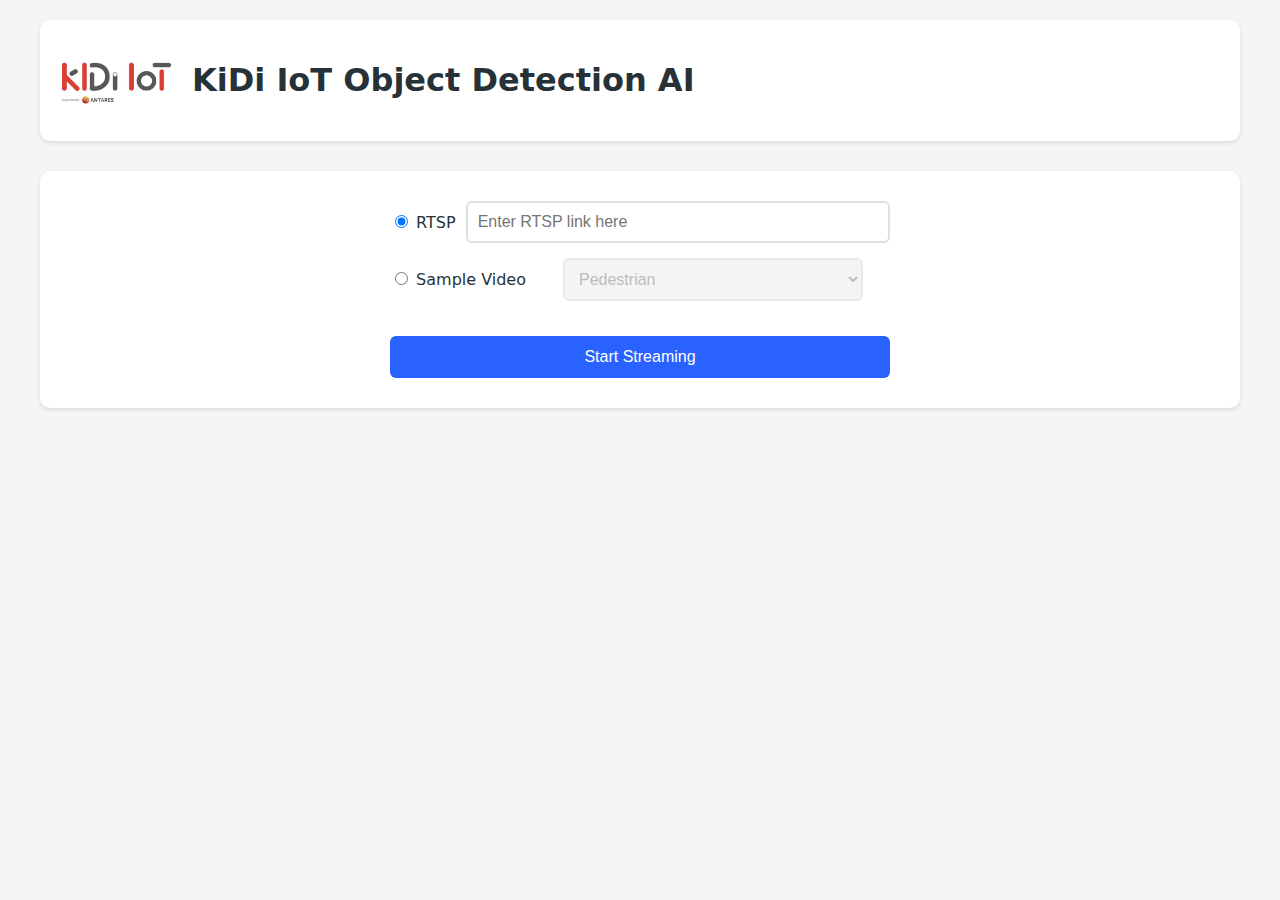
==== commit e1af0601: "updates UI UX" ====
--- a/Dashboard/index.html
+++ b/Dashboard/index.html
@@ -51,10 +51,11 @@
                 <!-- Left section: controls and text -->
                 <div id="left-section">
                     <p>Select AI Mode:</p>
-                    <button id="AI1">AI 1</button>
-                    <button id="AI2">AI 2</button>
-                    <button id="AI3">AI 3</button>
-                    <button id="AI4">AI 4</button>
+                    <button id="AI1">1: All Object Detection</button>
+                    <button id="AI2">2: Object in Boundary Count</button>
+                    <button id="AI3">3: Object Counting</button>
+                    <button id="AI4">4: Age, Gender Detection</button>
+                    <button id="NonAI">Non AI</button>
                     <button id="stop-streaming">Stop Streaming</button>
                 </div>
                 <!-- Right section: video -->
@@ -189,6 +190,11 @@
     
             document.getElementById('AI4').addEventListener('click', function() {
                 aiMode = 'AI4';
+                updateAiMode(aiMode);
+            });
+
+            document.getElementById('NonAI').addEventListener('click', function() {
+                aiMode = 'NonAI';
                 updateAiMode(aiMode);
             });
     
--- a/Dashboard/style.css
+++ b/Dashboard/style.css
@@ -81,6 +81,14 @@
 button:hover {
     background: var(--primary-dark);
     transform: translateY(-1px);
+}
+
+#stop-streaming {
+    background: var(--error);
+}
+
+#NonAI {
+    background: var(--secondary);
 }
 
 #left-section {
@@ -207,6 +215,7 @@
     border-radius: 6px;
     font-size: 16px;
     transition: border-color 0.3s, background-color 0.3s;
+    margin: auto; 
 }
 
 .radio-input-group input[type="text"]:focus,
